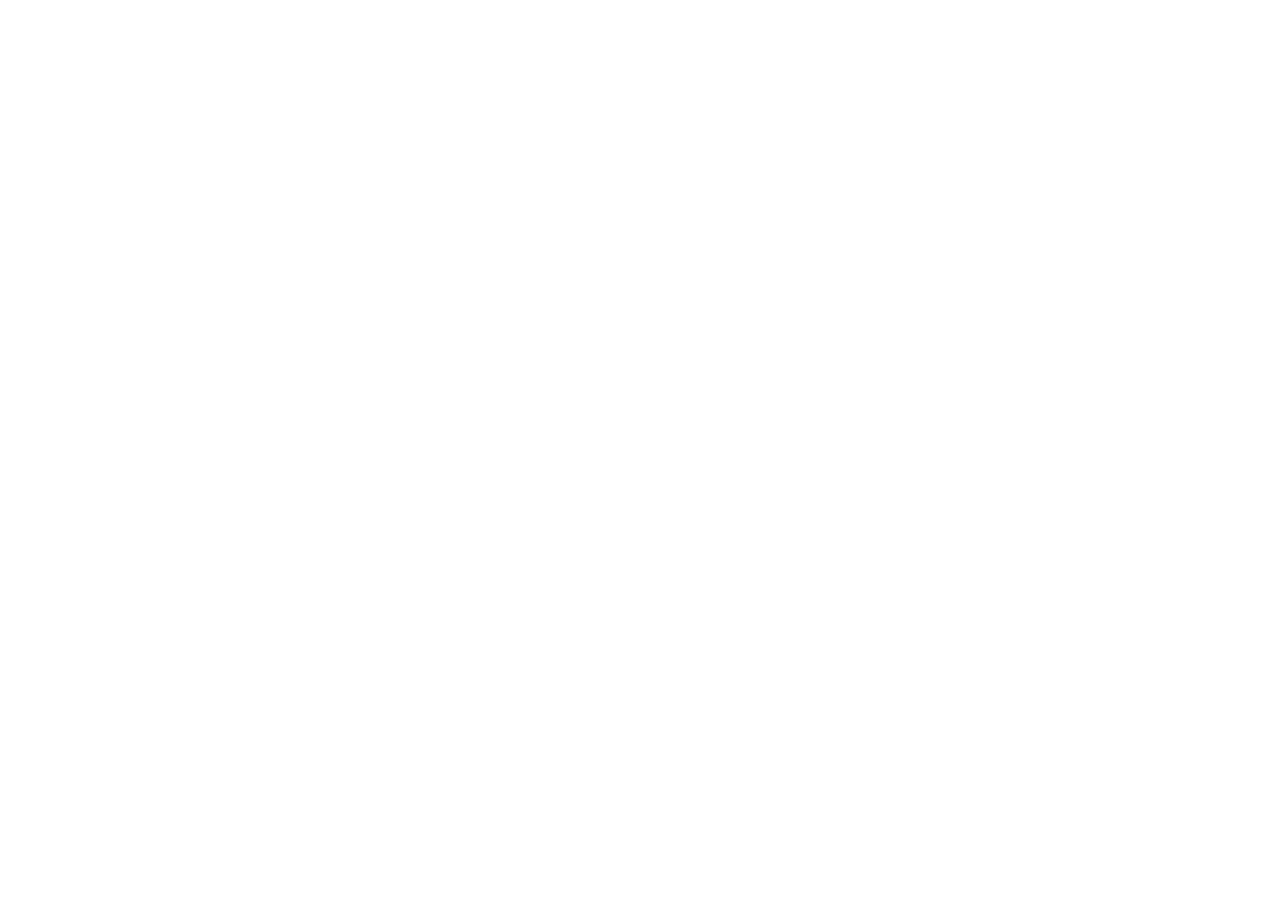
==== src/lightbox/index.html @ 7d50c5ab "Initial lightbox files" ====
<!DOCTYPE html>
<html lang="en">
  <head>
    <meta charset="UTF-8" />
    <meta name="viewport" content="width=device-width, initial-scale=1.0" />
    <meta http-equiv="X-UA-Compatible" content="ie=edge" />
    <title>Natury</title>
    <link rel="stylesheet" href="css/style.css" />
  </head>
  <body>
    <script src="js/script.js"></script>
  </body>
</html>
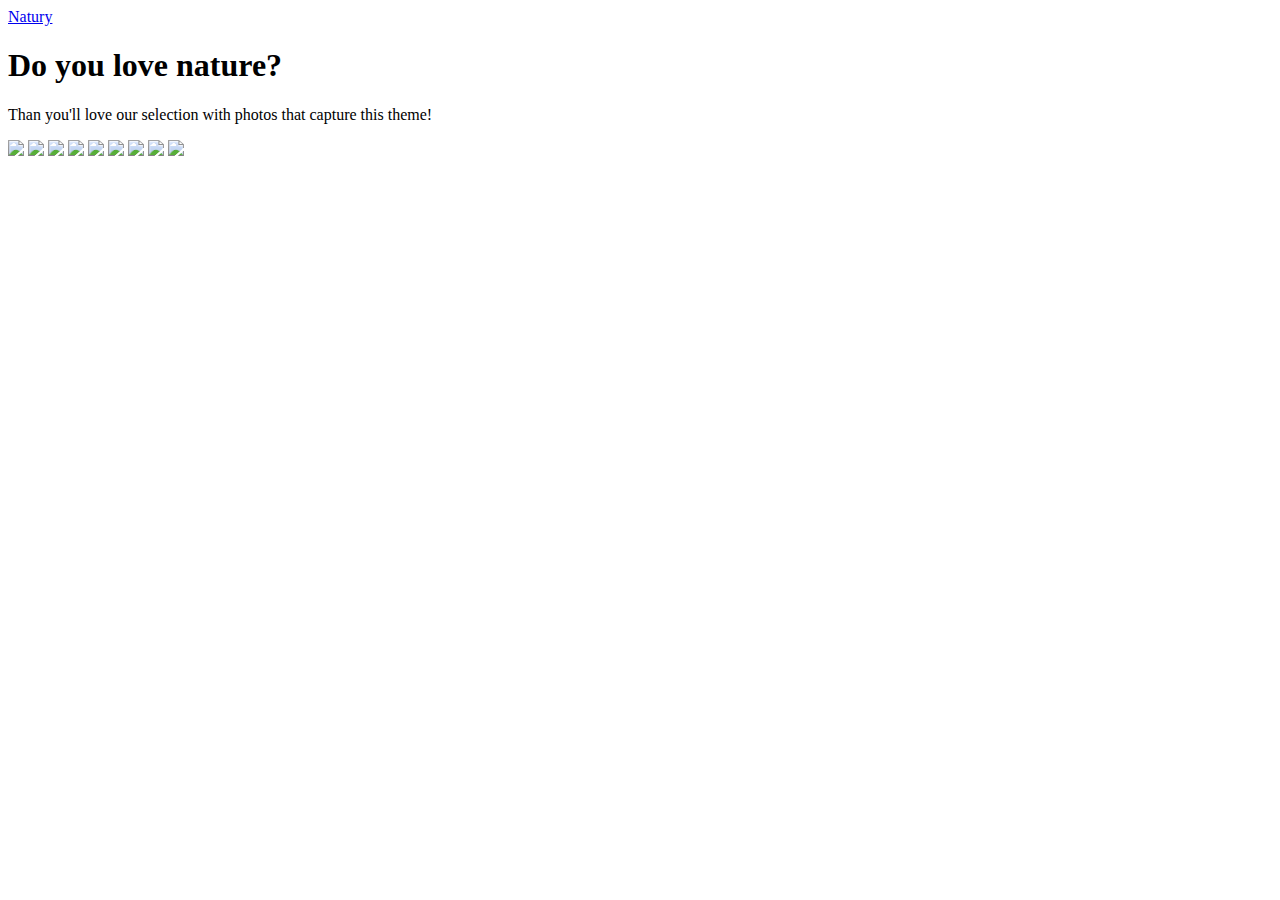
==== commit b5e13357: "Markup added for lightbox" ====
--- a/src/lightbox/index.html
+++ b/src/lightbox/index.html
@@ -8,6 +8,57 @@
     <link rel="stylesheet" href="css/style.css" />
   </head>
   <body>
+    <!-- NAVIGATION SECTION -->
+    <nav>
+      <a href="#">Natury</a>
+    </nav>
+    <!-- NAVIGATION SECTION END -->
+
+    <!-- HEADER SECTION -->
+    <header>
+      <div>
+        <div>
+          <h1>Do you love nature?</h1>
+          <p>
+            Than you'll love our selection with photos that capture this theme!
+          </p>
+        </div>
+      </div>
+    </header>
+    <!-- HEADER SECTION END -->
+
+    <!-- GALLERY SECTION -->
+    <section>
+      <img
+        src="https://images.pexels.com/photos/814499/pexels-photo-814499.jpeg?auto=compress&cs=tinysrgb&dpr=2&h=650&w=940"
+      />
+      <img
+        src="https://images.pexels.com/photos/2835562/pexels-photo-2835562.jpeg?auto=compress&cs=tinysrgb&dpr=2&h=650&w=940"
+      />
+      <img
+        src="https://images.pexels.com/photos/4827/nature-forest-trees-fog.jpeg?auto=compress&cs=tinysrgb&dpr=2&h=650&w=940"
+      />
+      <img
+        src="https://images.pexels.com/photos/257840/pexels-photo-257840.jpeg?auto=compress&cs=tinysrgb&dpr=2&h=650&w=940"
+      />
+      <img
+        src="https://images.pexels.com/photos/2832032/pexels-photo-2832032.jpeg?auto=compress&cs=tinysrgb&dpr=2&h=650&w=940"
+      />
+      <img
+        src="https://images.pexels.com/photos/917494/pexels-photo-917494.jpeg?auto=compress&cs=tinysrgb&dpr=2&h=650&w=940"
+      />
+      <img
+        src="https://images.pexels.com/photos/158607/cairn-fog-mystical-background-158607.jpeg?auto=compress&cs=tinysrgb&dpr=1&w=500"
+      />
+      <img
+        src="https://images.pexels.com/photos/2649403/pexels-photo-2649403.jpeg?auto=compress&cs=tinysrgb&dpr=1&w=500"
+      />
+      <img
+        src="https://images.pexels.com/photos/129105/pexels-photo-129105.jpeg?auto=compress&cs=tinysrgb&dpr=1&w=500"
+      />
+    </section>
+    <!-- GALLERY SECTION END -->
+
     <script src="js/script.js"></script>
   </body>
 </html>
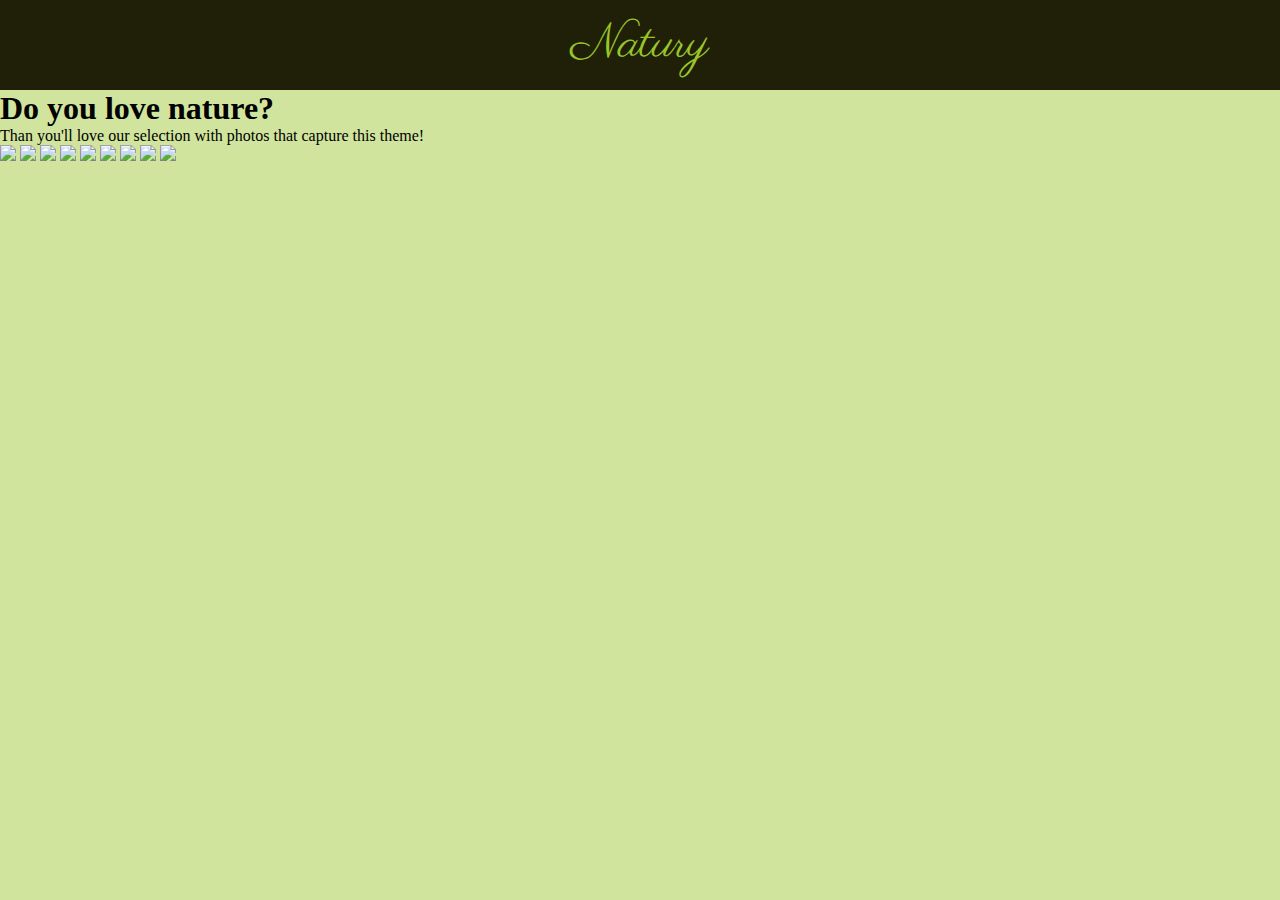
==== commit 41bc8ac9: "Navigation section styled" ====
--- a/src/lightbox/index.html
+++ b/src/lightbox/index.html
@@ -6,10 +6,14 @@
     <meta http-equiv="X-UA-Compatible" content="ie=edge" />
     <title>Natury</title>
     <link rel="stylesheet" href="css/style.css" />
+    <link
+      href="https://fonts.googleapis.com/css?family=Parisienne&display=swap"
+      rel="stylesheet"
+    />
   </head>
   <body>
     <!-- NAVIGATION SECTION -->
-    <nav>
+    <nav class="navigation flex">
       <a href="#">Natury</a>
     </nav>
     <!-- NAVIGATION SECTION END -->
--- a/src/lightbox/css/style.css
+++ b/src/lightbox/css/style.css
@@ -0,0 +1,51 @@
+/*=======================
+		1. Global
+=========================*/
+
+* {
+  margin: 0;
+  padding: 0;
+  box-sizing: border-box;
+}
+
+body {
+  background-color: #d0e49e;
+}
+
+/*=========================
+		2. Layout
+===========================*/
+
+/*=========================
+	2.1. Navigation Area
+===========================*/
+.navigation {
+  width: 100%;
+  background-color: #202008;
+  font-size: 3em;
+  padding: 0.25em;
+}
+
+.navigation a {
+  text-decoration: none;
+  color: #99c52a;
+  font-family: "Parisienne", cursive;
+  border-bottom: 1px solid transparent;
+  transition: border 500ms;
+}
+
+.navigation a:hover {
+  border-color: #99c52a;
+}
+
+/*=======================
+		3. Components
+=========================*/
+
+/*=======================
+	3.1. Flex container
+=========================*/
+.flex {
+  display: flex;
+  justify-content: center;
+}
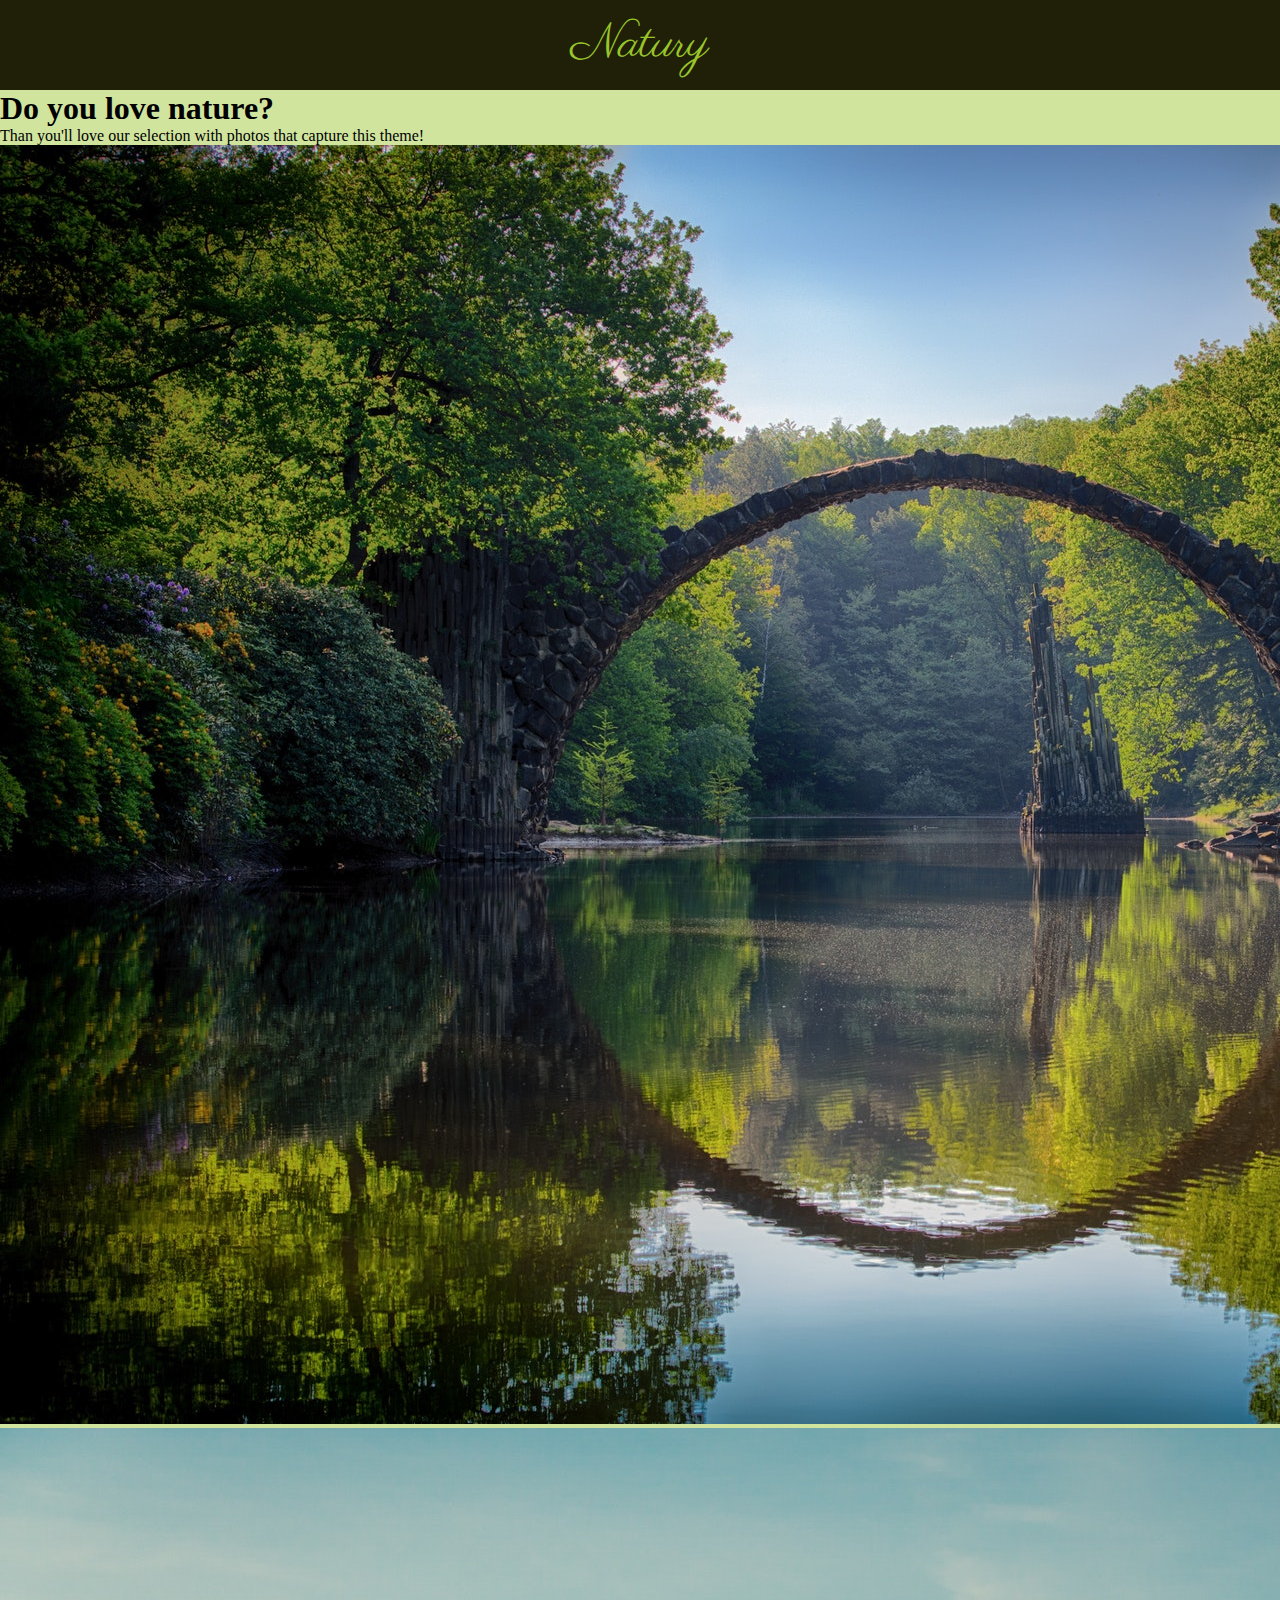
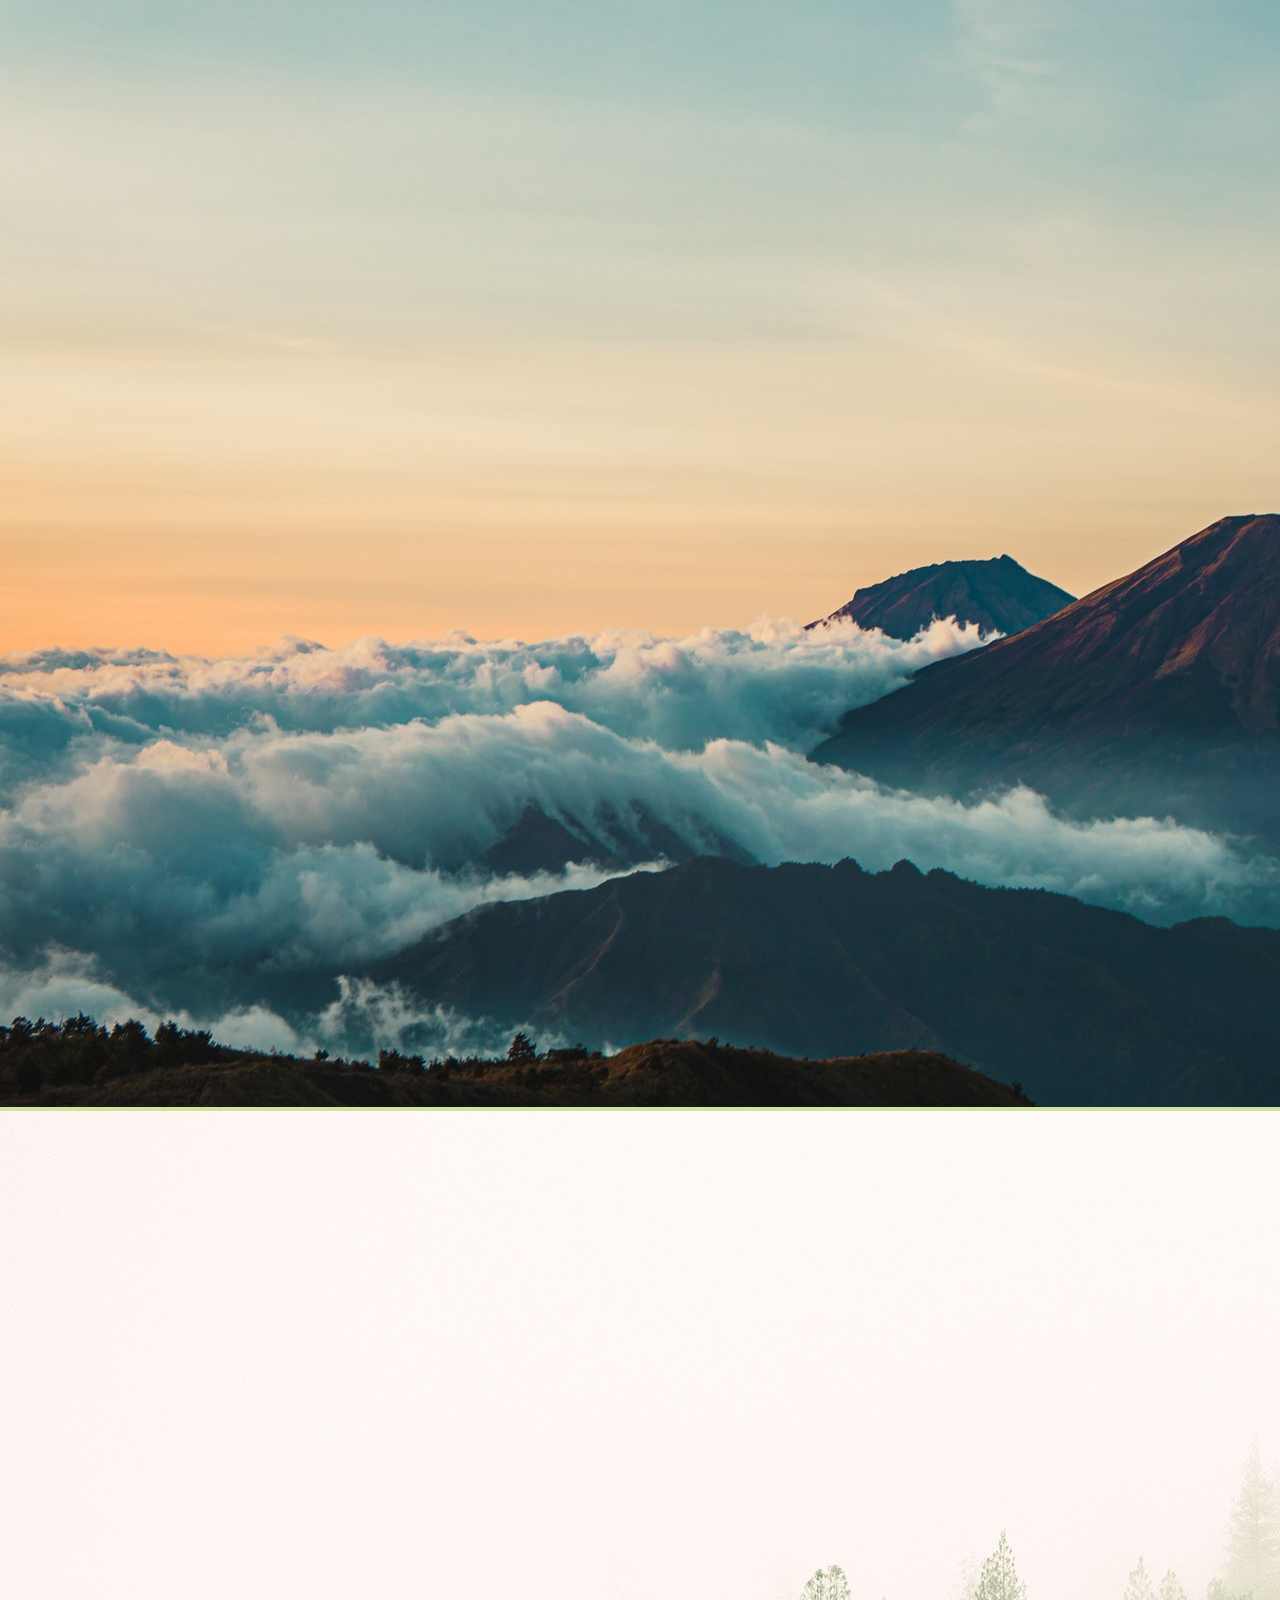
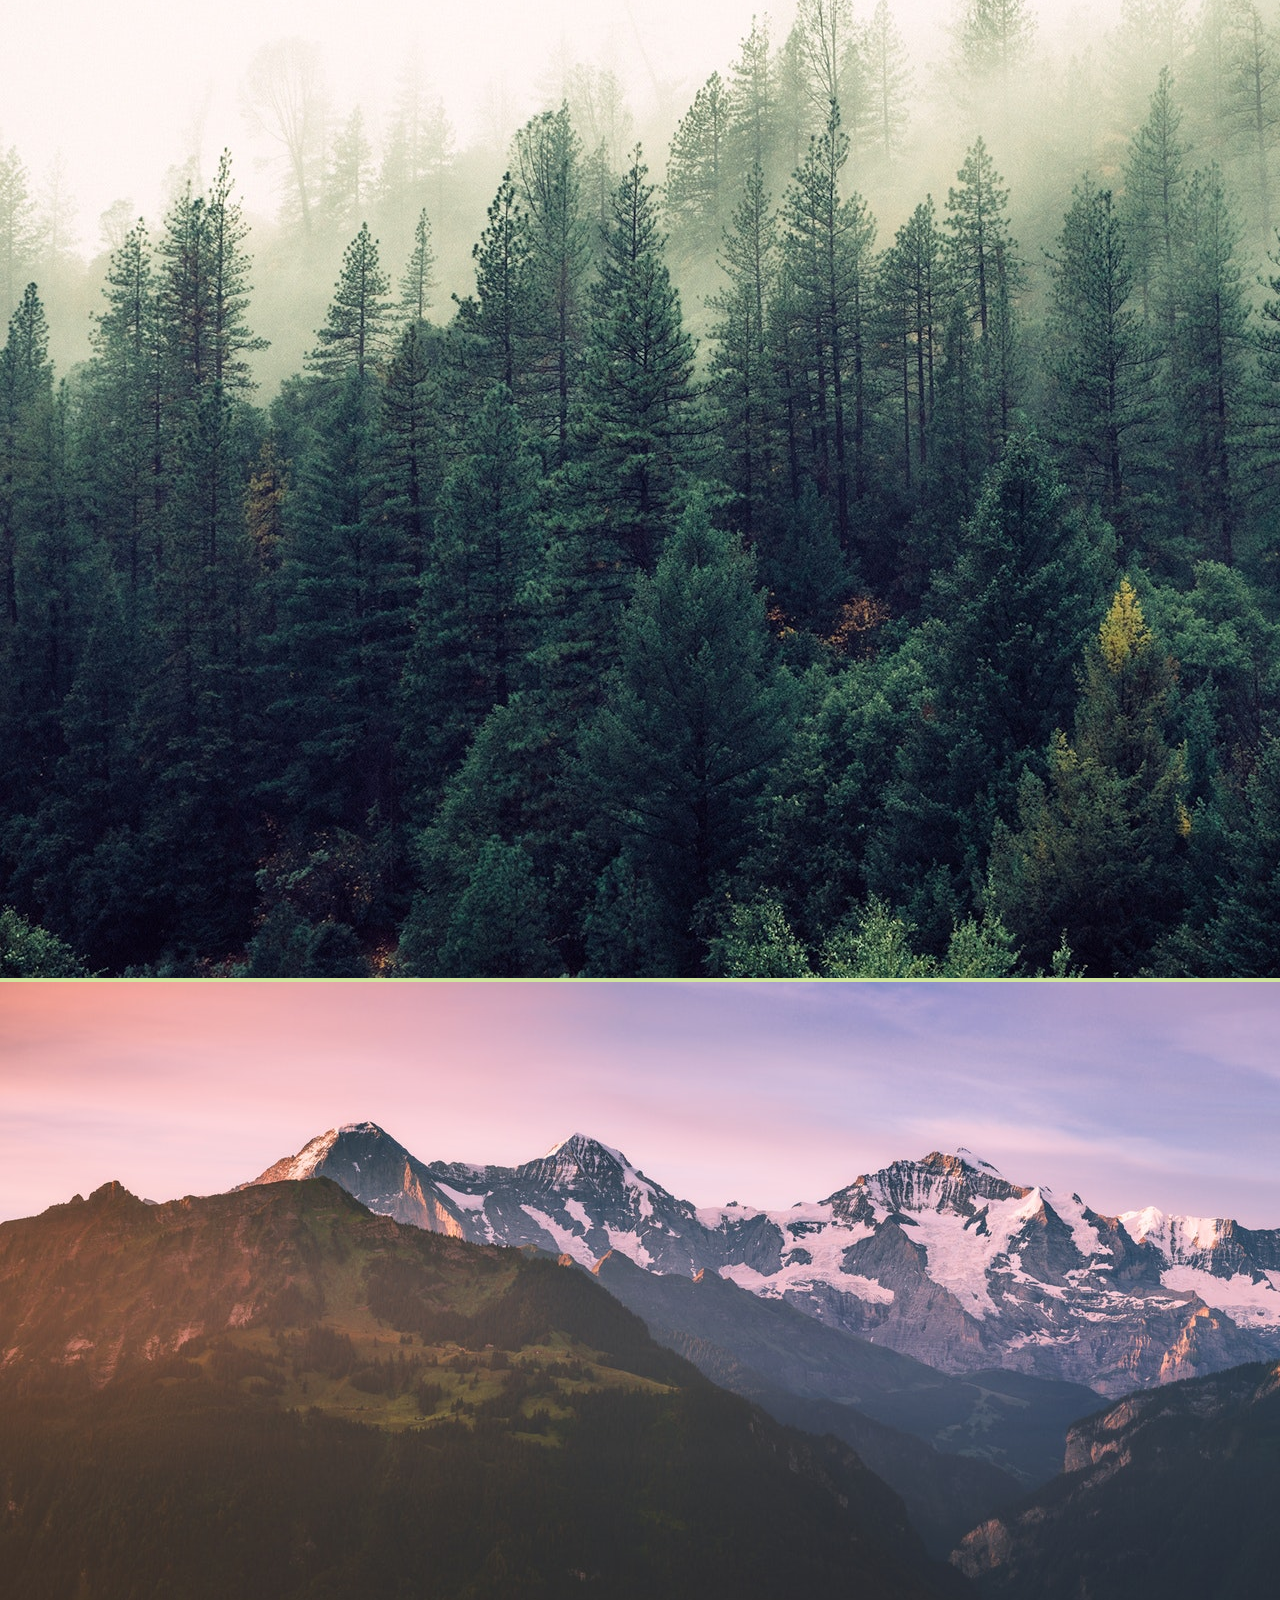
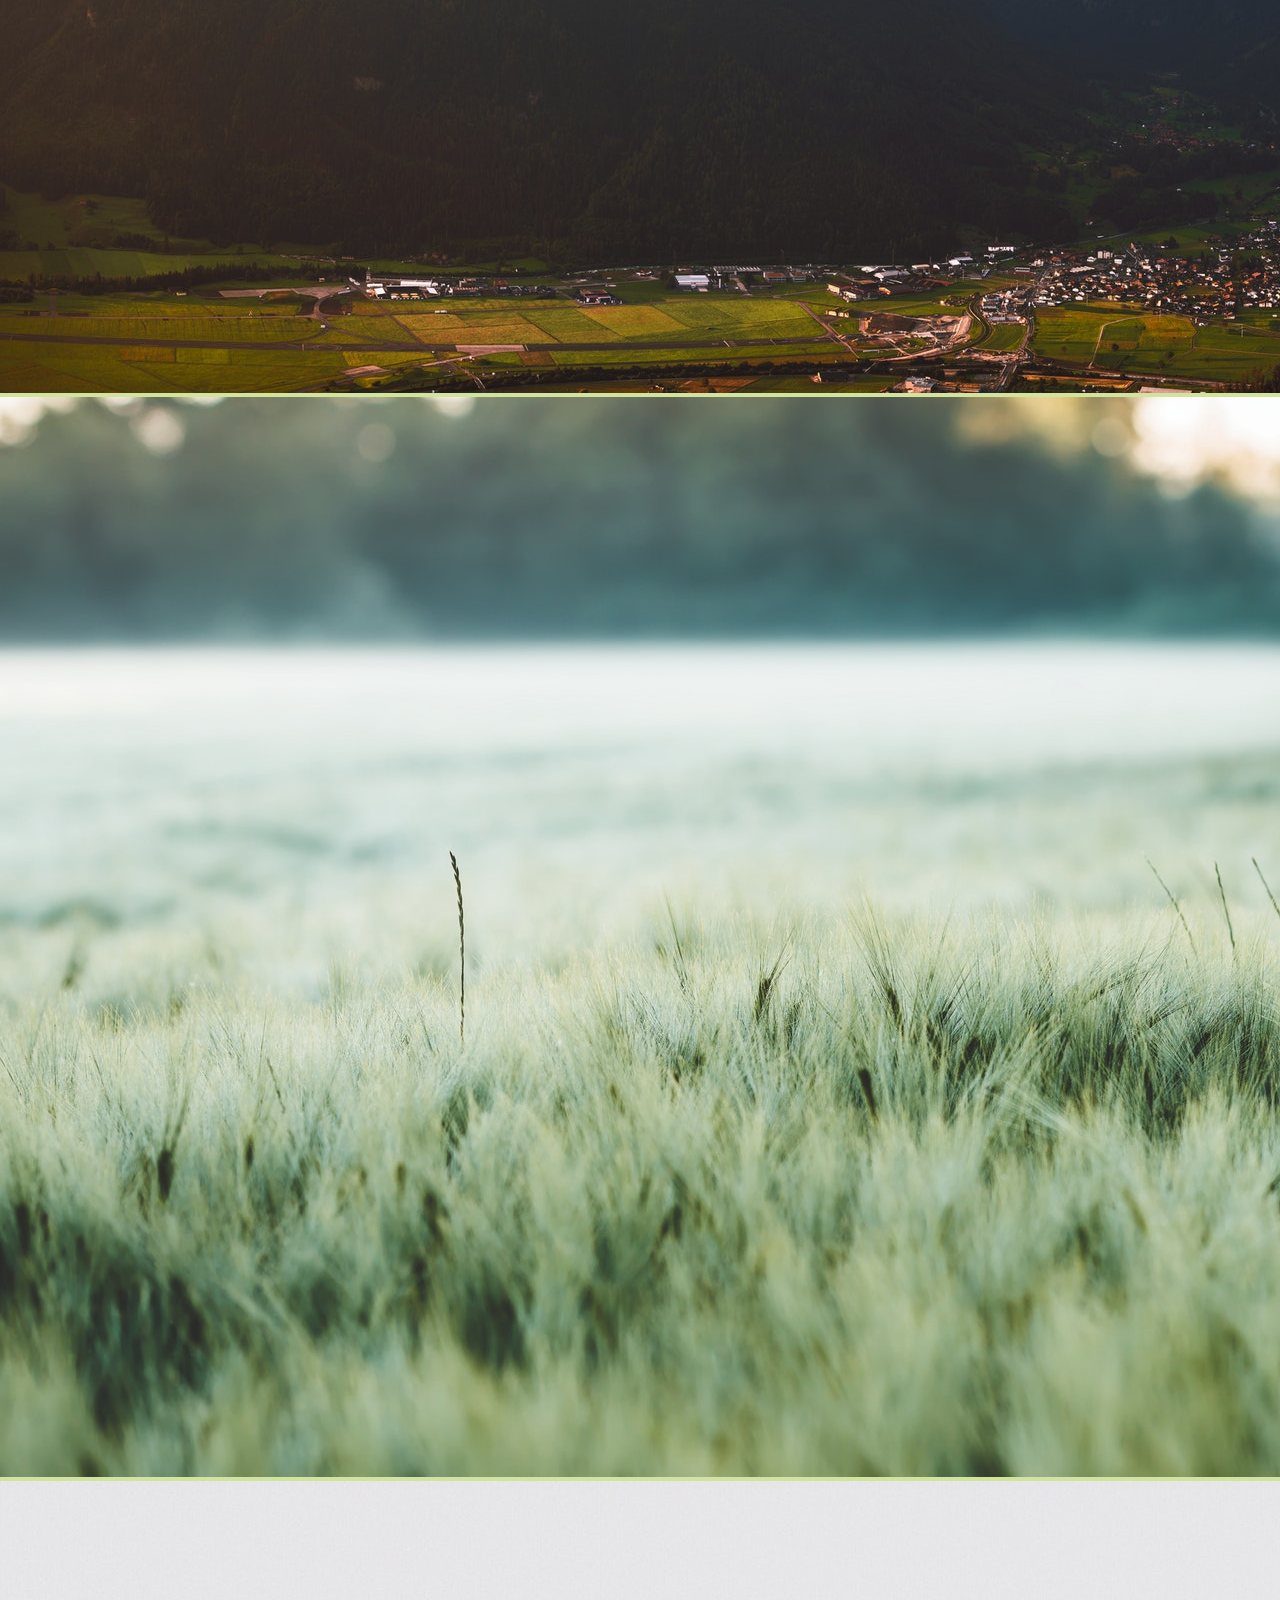
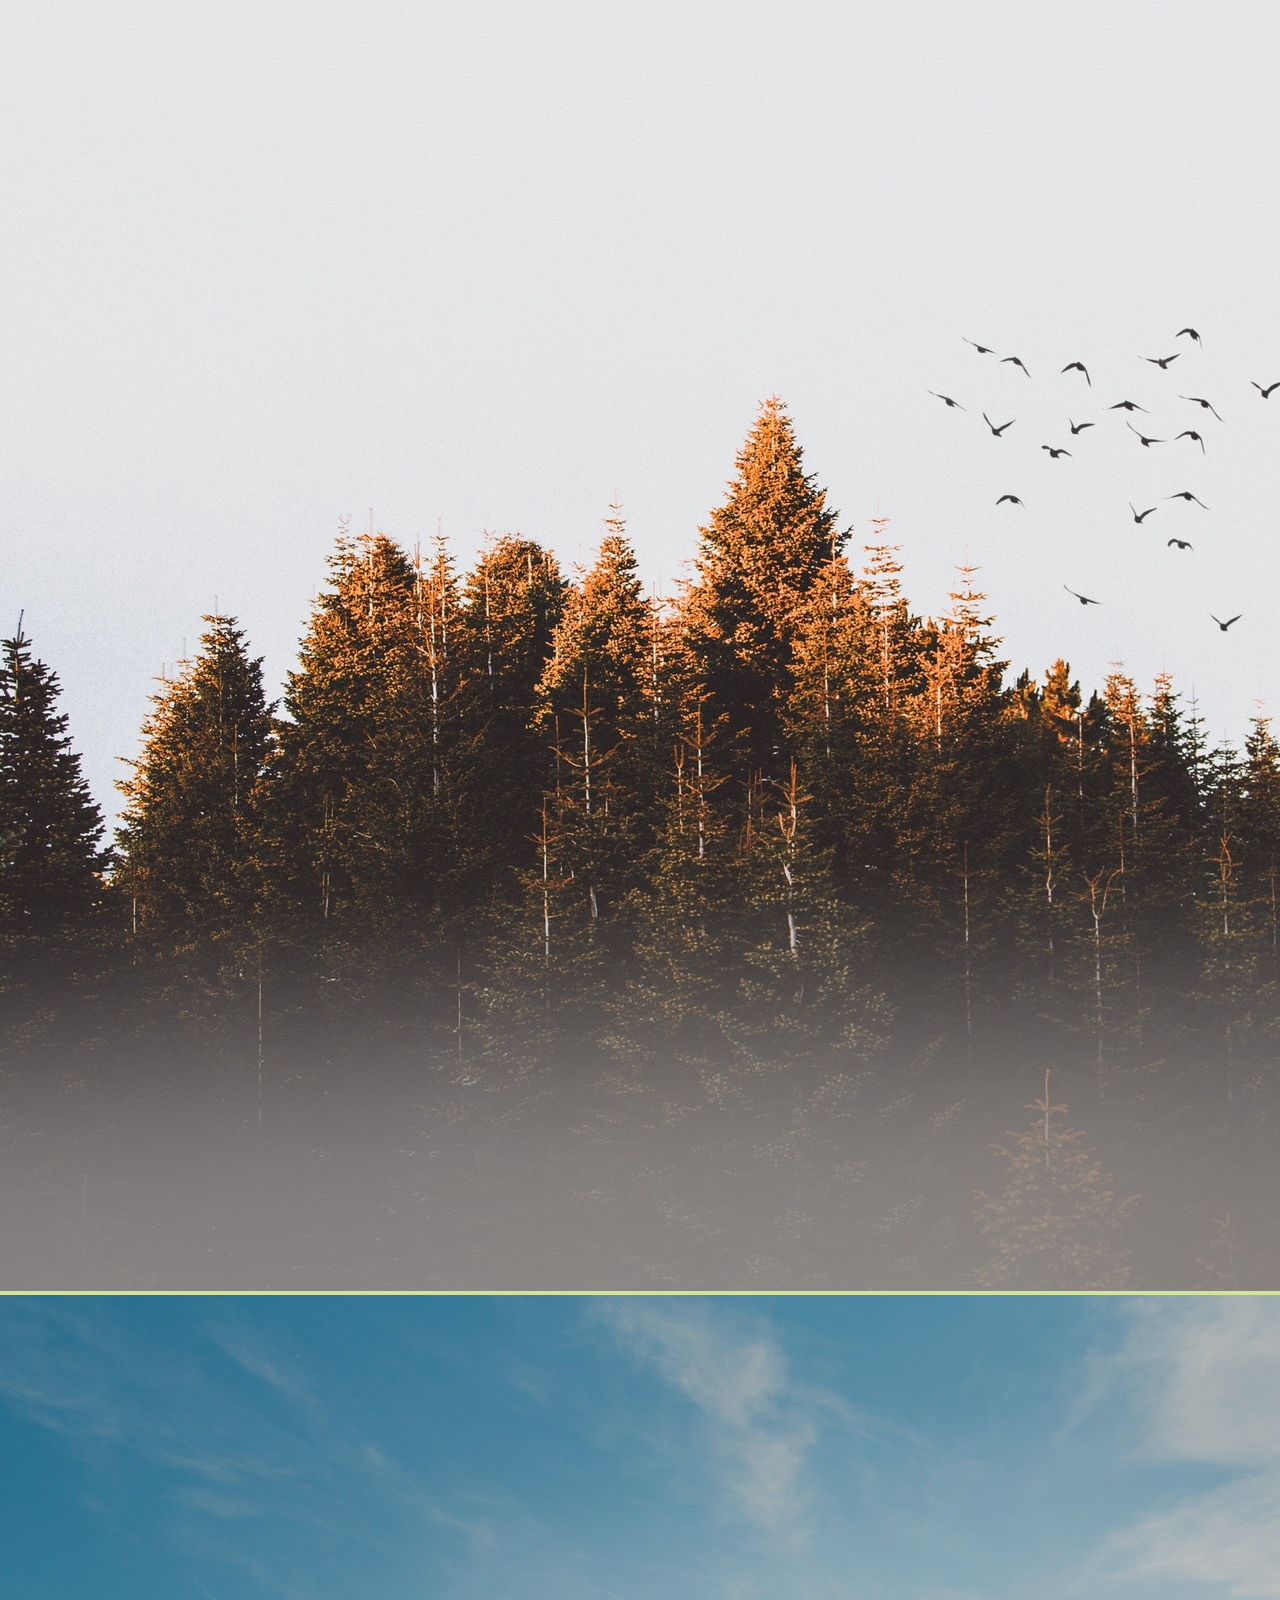
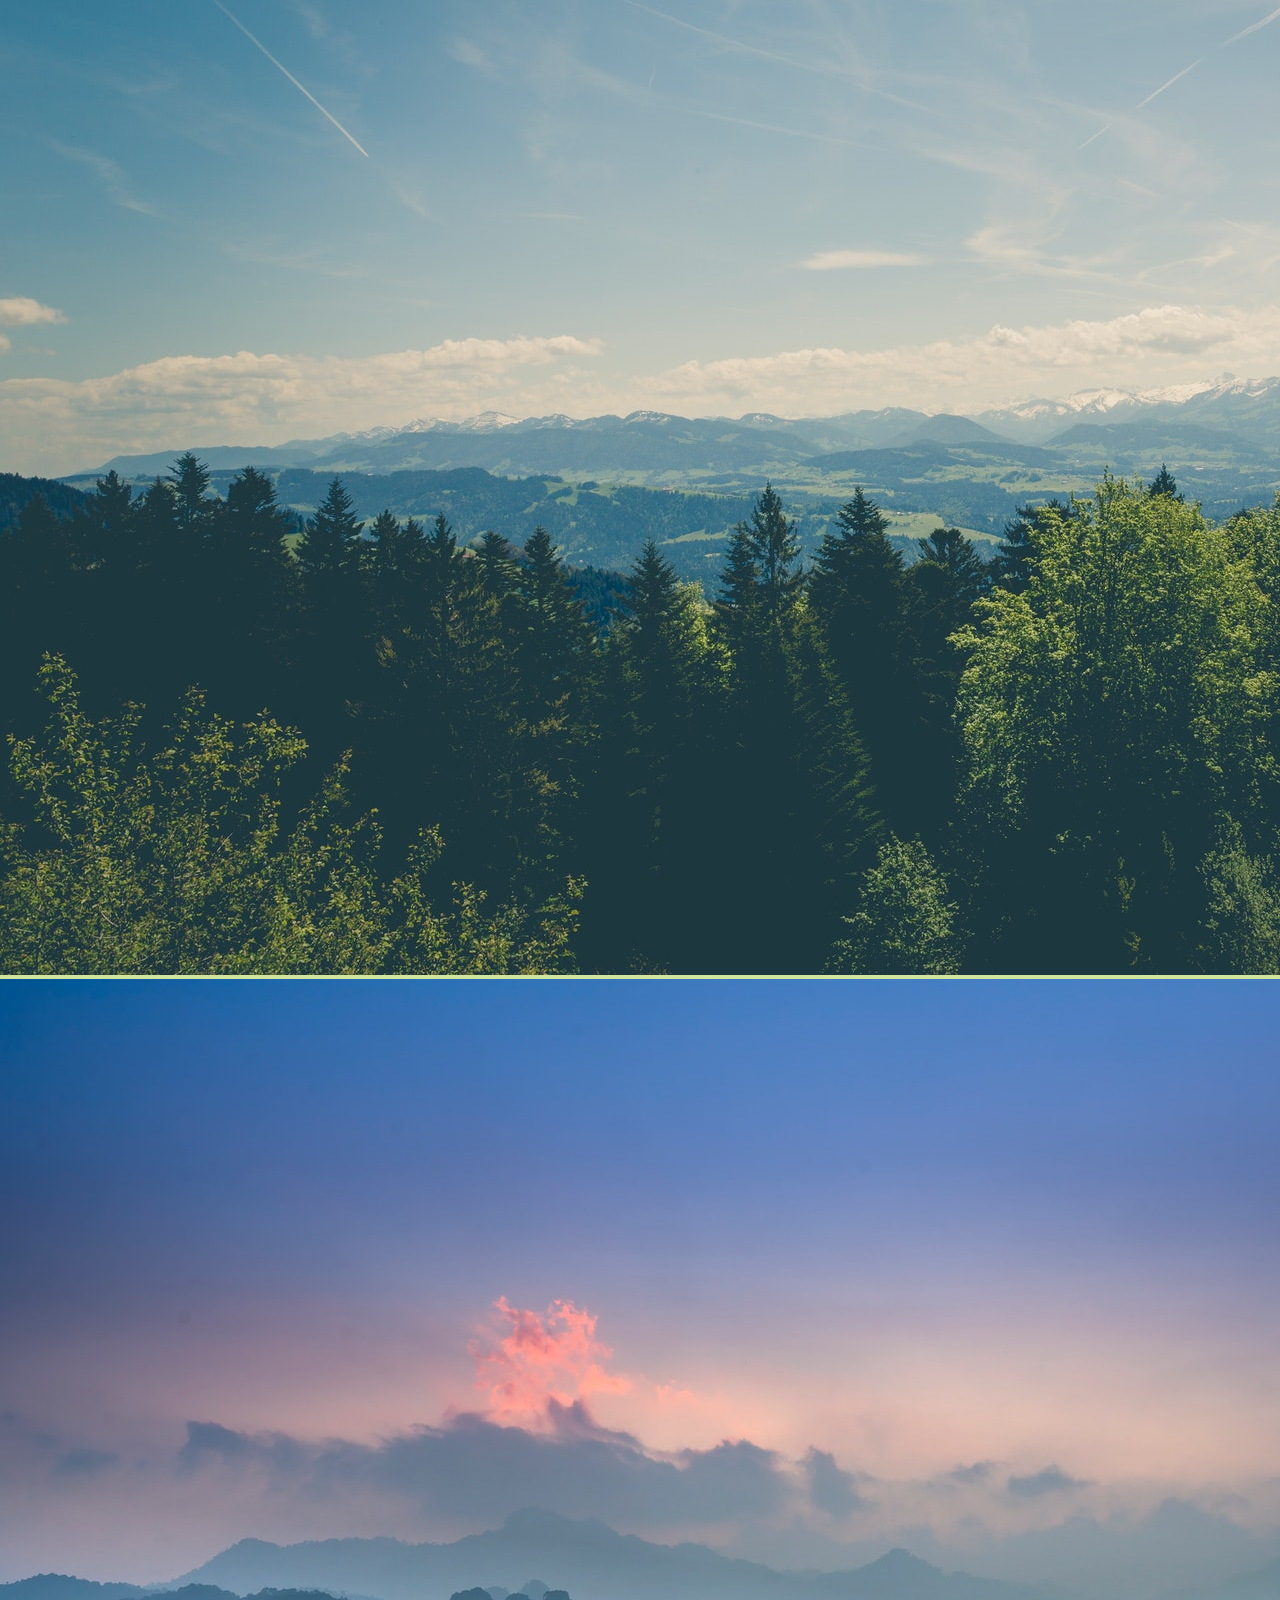
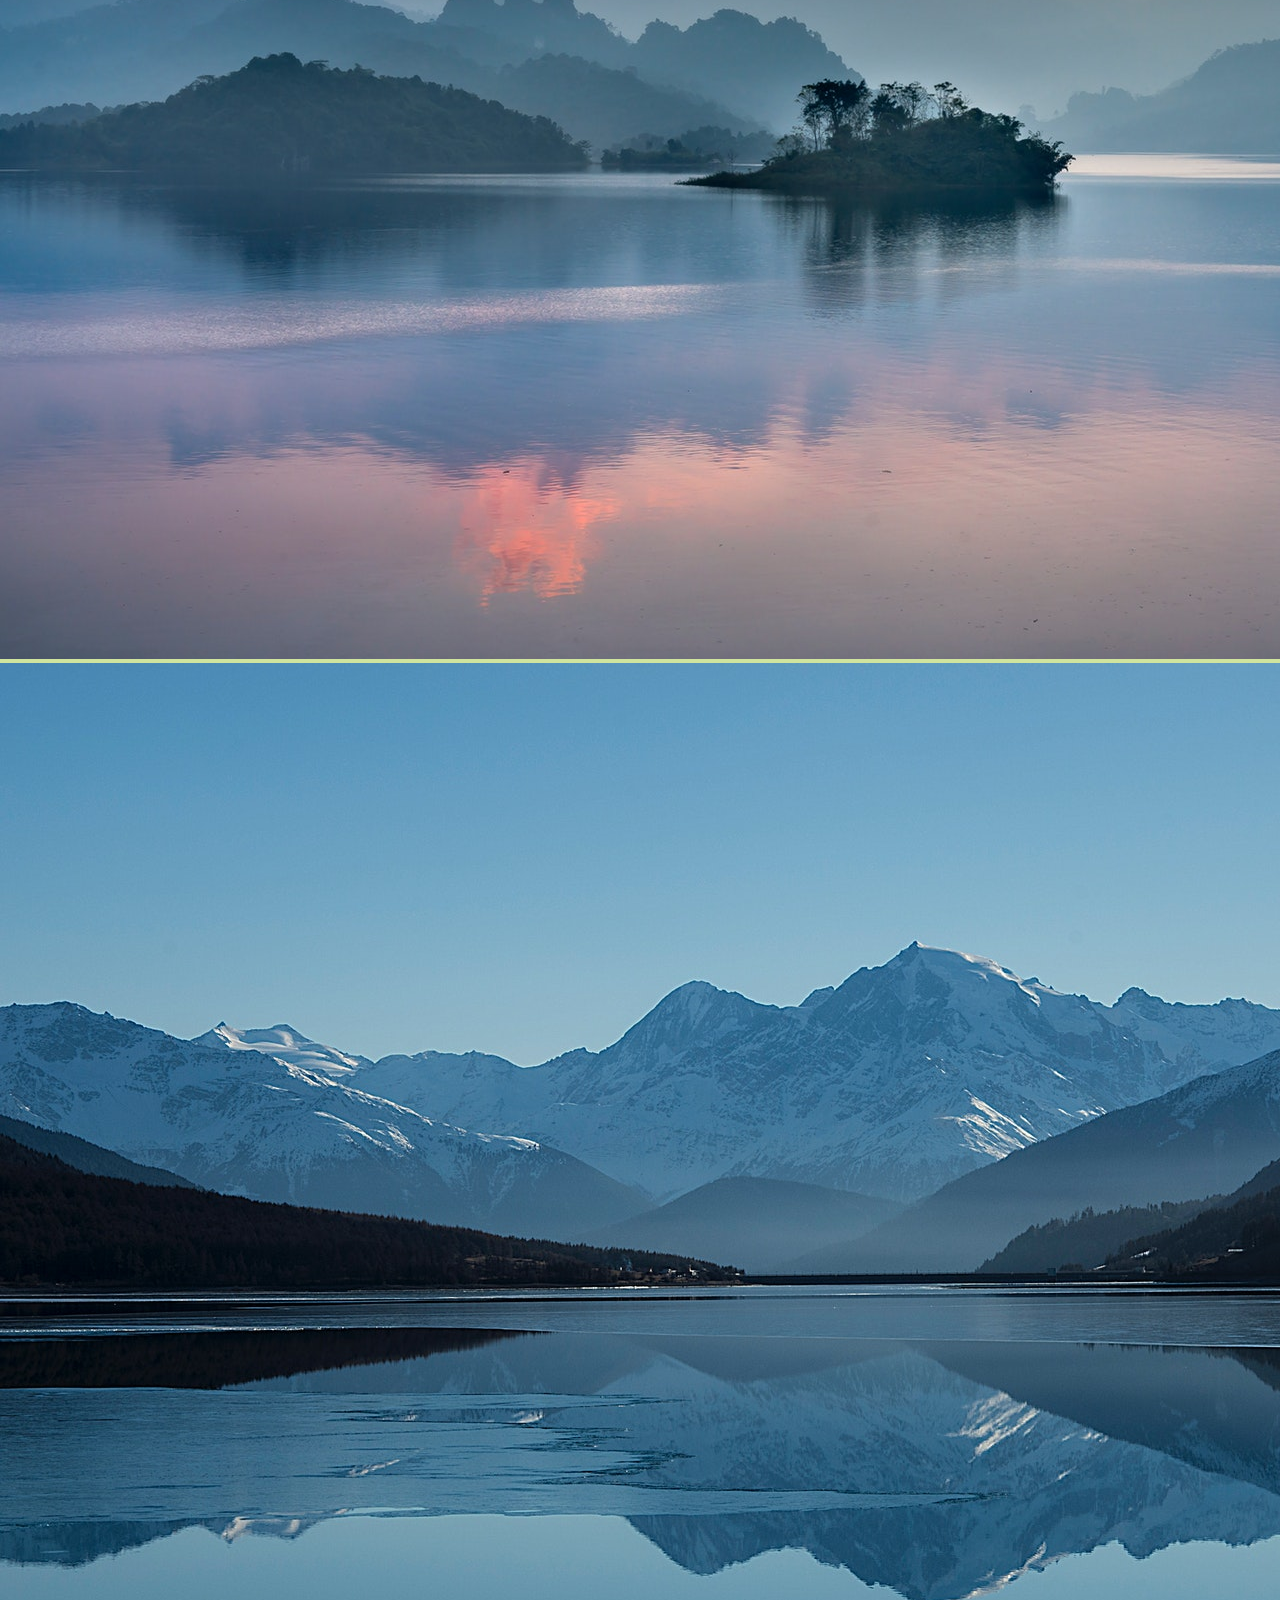
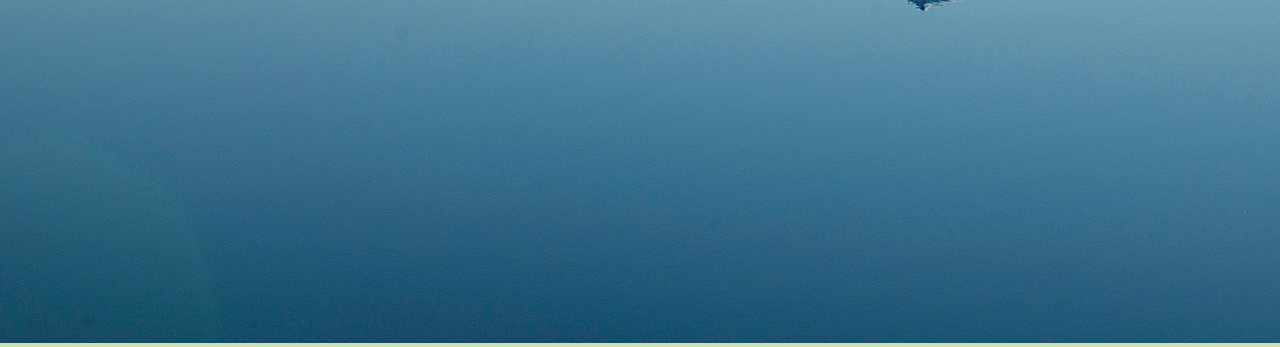
==== commit 29515d71: "Images downloaded to project lightbox" ====
--- a/src/lightbox/index.html
+++ b/src/lightbox/index.html
@@ -33,33 +33,15 @@
 
     <!-- GALLERY SECTION -->
     <section>
-      <img
-        src="https://images.pexels.com/photos/814499/pexels-photo-814499.jpeg?auto=compress&cs=tinysrgb&dpr=2&h=650&w=940"
-      />
-      <img
-        src="https://images.pexels.com/photos/2835562/pexels-photo-2835562.jpeg?auto=compress&cs=tinysrgb&dpr=2&h=650&w=940"
-      />
-      <img
-        src="https://images.pexels.com/photos/4827/nature-forest-trees-fog.jpeg?auto=compress&cs=tinysrgb&dpr=2&h=650&w=940"
-      />
-      <img
-        src="https://images.pexels.com/photos/257840/pexels-photo-257840.jpeg?auto=compress&cs=tinysrgb&dpr=2&h=650&w=940"
-      />
-      <img
-        src="https://images.pexels.com/photos/2832032/pexels-photo-2832032.jpeg?auto=compress&cs=tinysrgb&dpr=2&h=650&w=940"
-      />
-      <img
-        src="https://images.pexels.com/photos/917494/pexels-photo-917494.jpeg?auto=compress&cs=tinysrgb&dpr=2&h=650&w=940"
-      />
-      <img
-        src="https://images.pexels.com/photos/158607/cairn-fog-mystical-background-158607.jpeg?auto=compress&cs=tinysrgb&dpr=1&w=500"
-      />
-      <img
-        src="https://images.pexels.com/photos/2649403/pexels-photo-2649403.jpeg?auto=compress&cs=tinysrgb&dpr=1&w=500"
-      />
-      <img
-        src="https://images.pexels.com/photos/129105/pexels-photo-129105.jpeg?auto=compress&cs=tinysrgb&dpr=1&w=500"
-      />
+      <img src="img/img1.jpg" />
+      <img src="img/img2.jpg" />
+      <img src="img/img3.jpg" />
+      <img src="img/img4.jpg" />
+      <img src="img/img5.jpg" />
+      <img src="img/img6.jpg" />
+      <img src="img/img7.jpg" />
+      <img src="img/img8.jpg" />
+      <img src="img/img9.jpg" />
     </section>
     <!-- GALLERY SECTION END -->
 
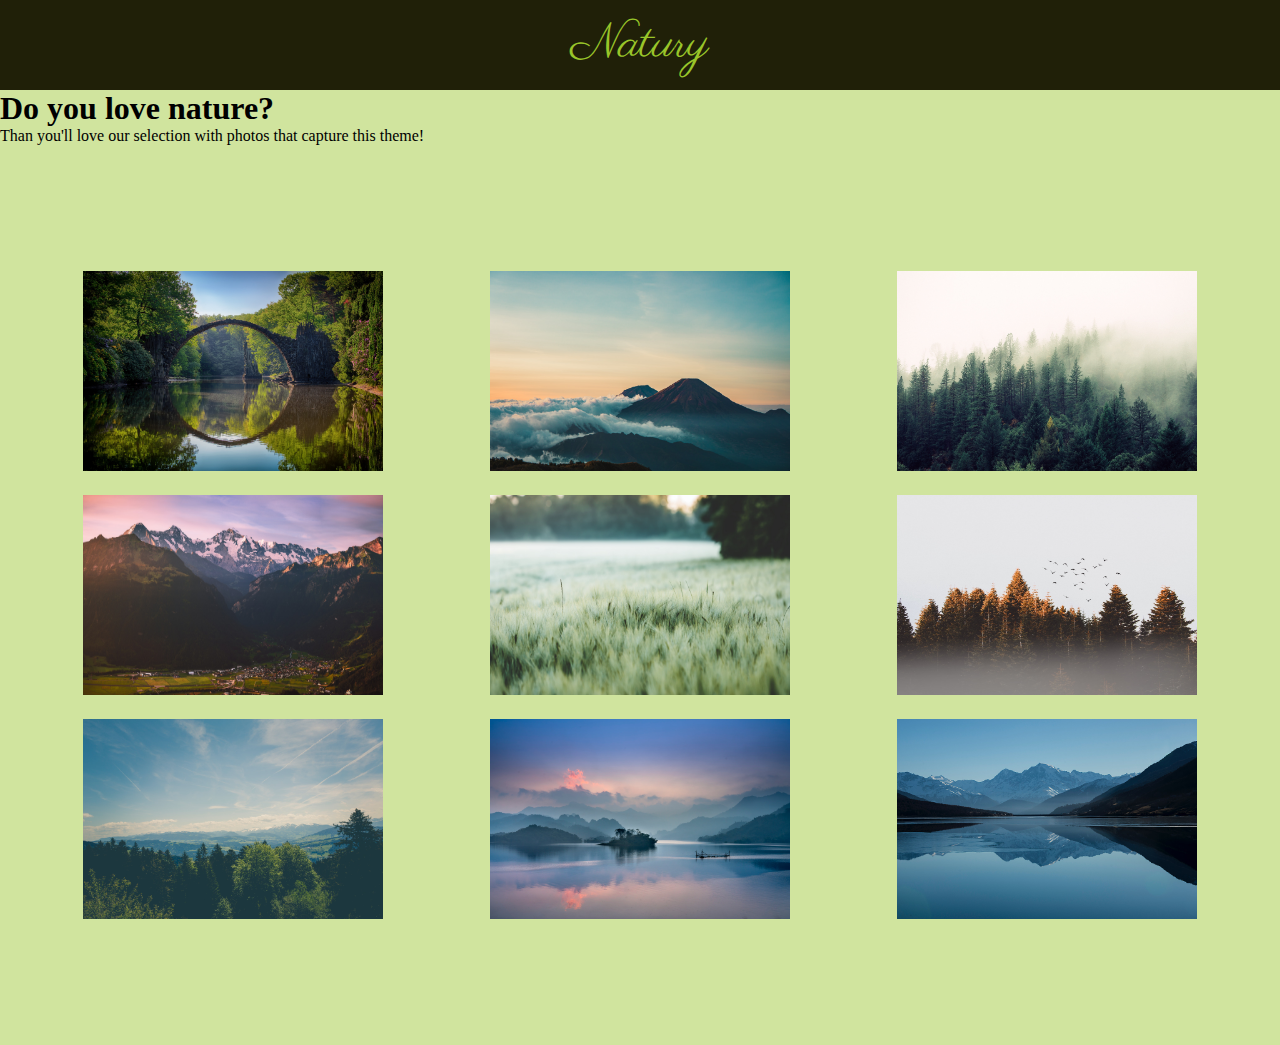
==== commit 4f979082: "Gallery section styled lightbox" ====
--- a/src/lightbox/index.html
+++ b/src/lightbox/index.html
@@ -32,7 +32,7 @@
     <!-- HEADER SECTION END -->
 
     <!-- GALLERY SECTION -->
-    <section>
+    <section class="gallery">
       <img src="img/img1.jpg" />
       <img src="img/img2.jpg" />
       <img src="img/img3.jpg" />
--- a/src/lightbox/css/style.css
+++ b/src/lightbox/css/style.css
@@ -38,6 +38,24 @@
   border-color: #99c52a;
 }
 
+/*=========================
+	2.3. Gallery Area
+===========================*/
+.gallery {
+  display: grid;
+  grid-template-columns: repeat(3, 300px);
+  justify-content: space-evenly;
+  align-content: center;
+  gap: 1.5em;
+  width: 100%;
+  min-height: 100vh;
+}
+
+.gallery img {
+  width: 300px;
+  height: 200px;
+}
+
 /*=======================
 		3. Components
 =========================*/
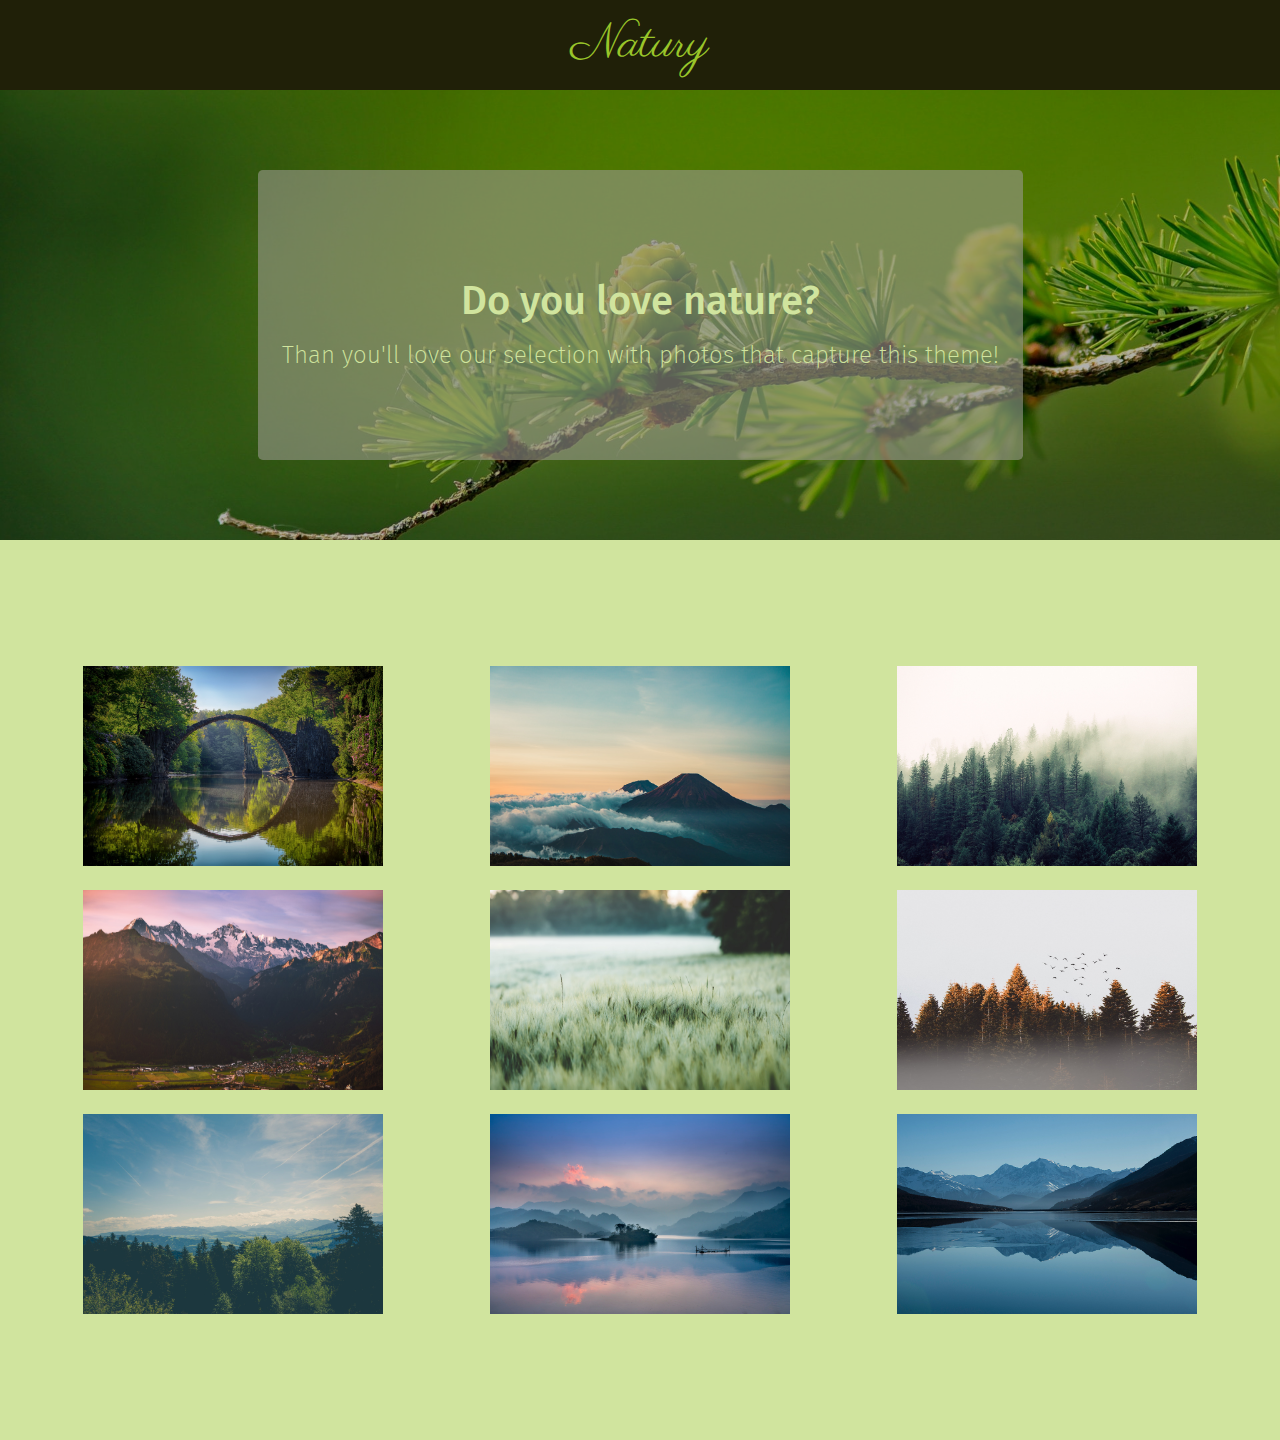
==== commit 7e651f03: "Headind area styled lightbox" ====
--- a/src/lightbox/index.html
+++ b/src/lightbox/index.html
@@ -10,6 +10,10 @@
       href="https://fonts.googleapis.com/css?family=Parisienne&display=swap"
       rel="stylesheet"
     />
+    <link
+      href="https://fonts.googleapis.com/css?family=Fira+Sans:200,400,500&display=swap"
+      rel="stylesheet"
+    />
   </head>
   <body>
     <!-- NAVIGATION SECTION -->
@@ -20,8 +24,8 @@
 
     <!-- HEADER SECTION -->
     <header>
-      <div>
-        <div>
+      <div class="dark-overlay flex">
+        <div class="heading flex">
           <h1>Do you love nature?</h1>
           <p>
             Than you'll love our selection with photos that capture this theme!
--- a/src/lightbox/css/style.css
+++ b/src/lightbox/css/style.css
@@ -10,6 +10,7 @@
 
 body {
   background-color: #d0e49e;
+  font-family: "Fira Sans", sans-serif;
 }
 
 /*=========================
@@ -36,6 +37,27 @@
 
 .navigation a:hover {
   border-color: #99c52a;
+}
+
+/*=========================
+	2.2. Heading Area
+===========================*/
+header {
+  background: url(../img/header-bg.jpg);
+  background-size: cover;
+  background-position: center;
+  color: #d0e49e;
+}
+
+header h1 {
+  font-size: 2.5em;
+  line-height: 2;
+  font-weight: 500;
+}
+
+header p {
+  font-size: 1.5em;
+  font-weight: 200;
 }
 
 /*=========================
@@ -67,3 +89,24 @@
   display: flex;
   justify-content: center;
 }
+
+/*==========================
+	3.2. Dark overlay effect
+============================*/
+.dark-overlay {
+  width: 100%;
+  min-height: 50vh;
+  background-color: rgba(0, 0, 0, 0.3);
+}
+
+/*=======================
+	3.1. Heading style
+=========================*/
+.heading {
+  flex-direction: column;
+  align-items: center;
+  margin: 5em 0;
+  padding: 0 1.5em;
+  border-radius: 0.3em;
+  background-color: rgba(153, 153, 142, 0.6);
+}
